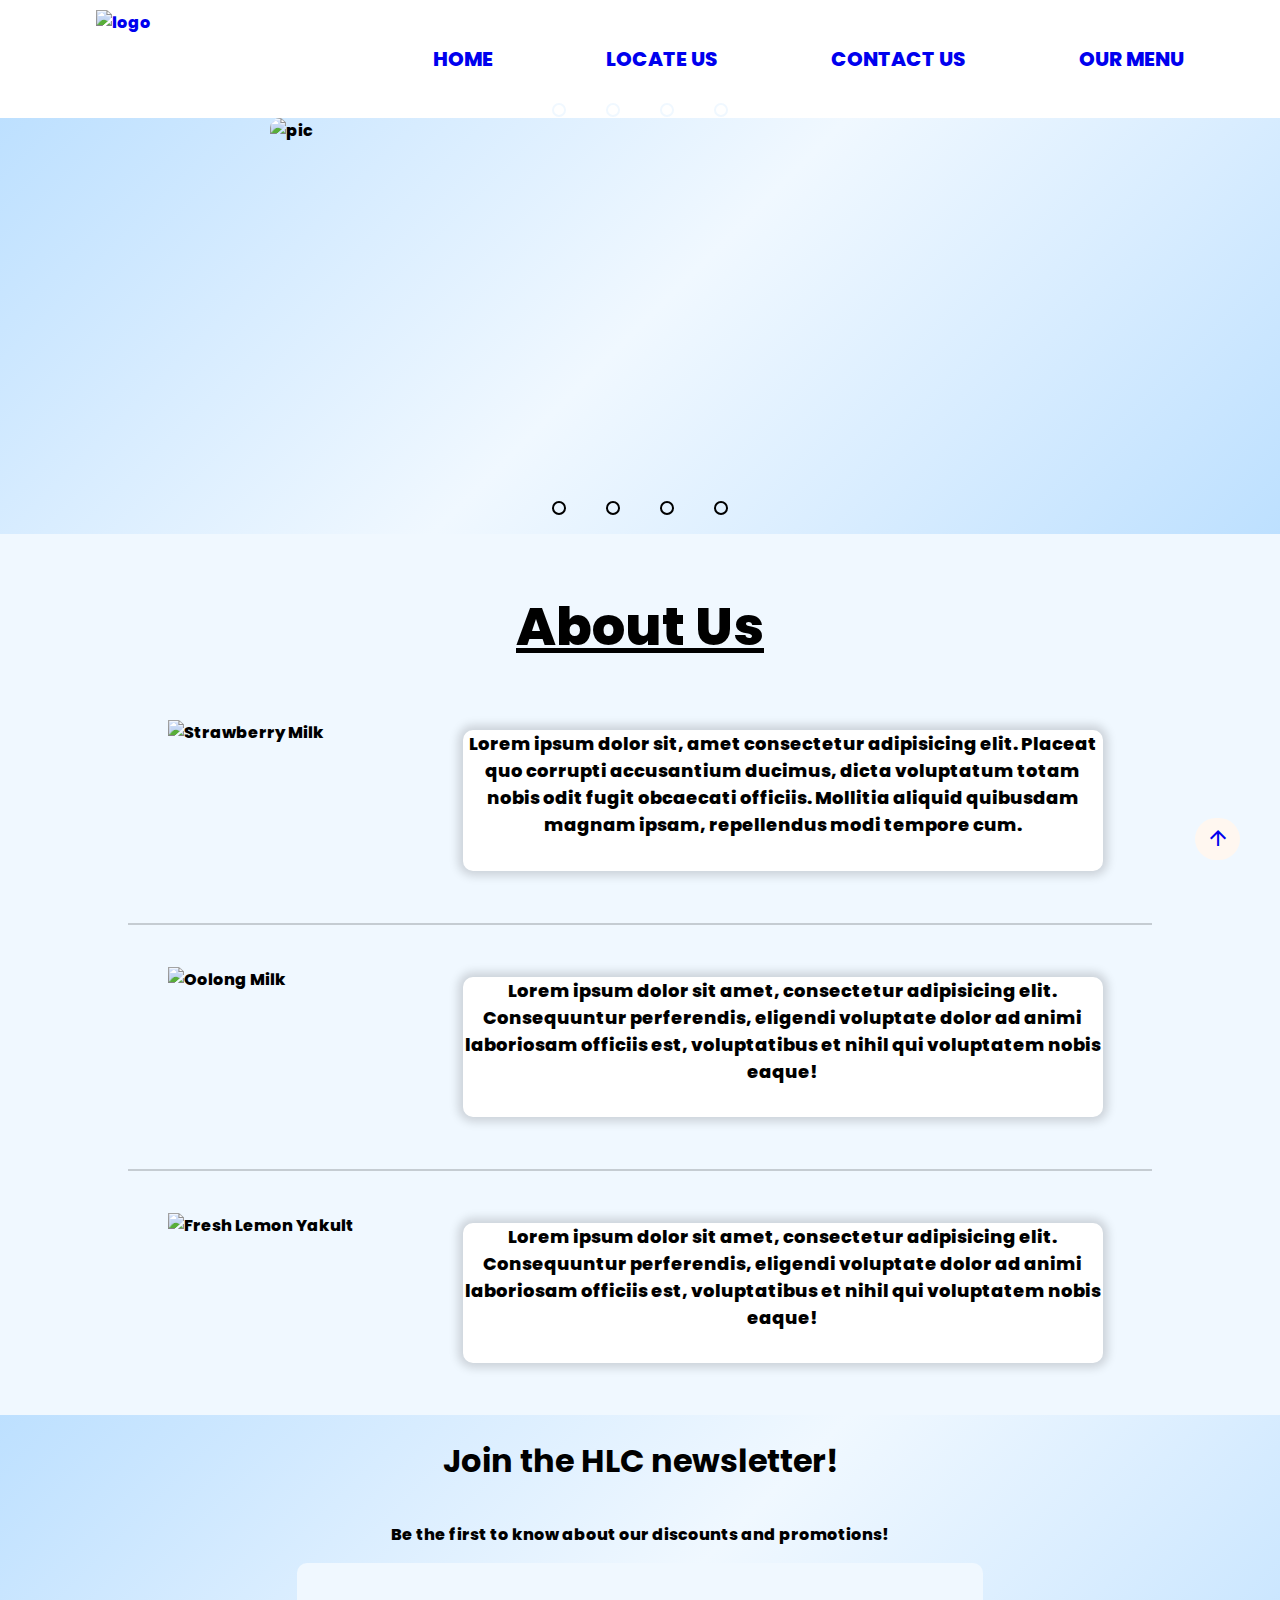
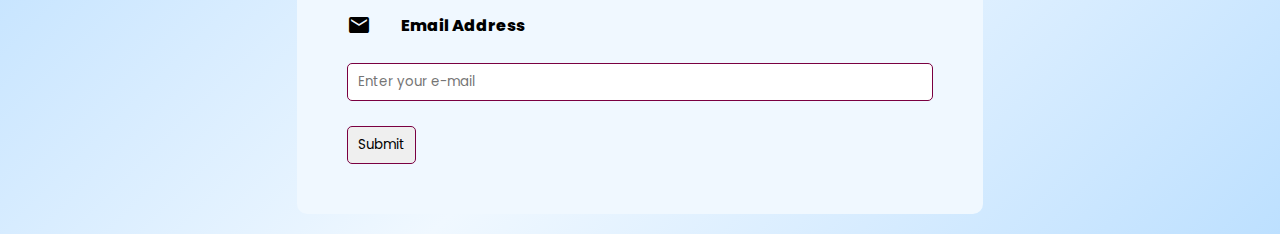
==== index.html @ baa3a691 "90% done on media query here" ====
<!DOCTYPE html>
<html>

<head>
    <meta charset="utf-8">
    <meta name="Author" content="Ethan Wong">
    <meta name="Description" content="Assignment 1">
    <meta name="Date Created" content="18 November 2021">
    <meta name="viewport" content="width=device-width, inital-scale=1.0">
    <link rel="icon" href="Images/hlc logo.png">
    <link rel="stylesheet" type="text/css" href="css/style.css">
    <link href="https://fonts.googleapis.com/icon?family=Material+Icons"rel="stylesheet">
    <title>ID Assignment</title>
    <style>
        .header{
            font-weight: bold;
        }
        body{
            display: wrap;
            flex-wrap: wrap;
        }
        .content{
            display: flex;
            justify-content: center;
            flex-wrap: wrap;
        }
        .content > p{
            background-color: white;
            border-radius: 10px;
            margin: 10px;
            font-size: 16px;
            width: 50%;
            box-shadow: 0 0 10px 5px rgba(0,0,0,.15);
        }
        hr {
            height: 2px;
            border-width: 0;
            color:rgba(0,0,0,.5);
            background-color:rgba(0,0,0,.5);
            width: 80%;
            opacity: 35%;
        }
        
        .padding{
            padding: 5px;
        }

        div.content p{
            text-align: center;
            font-size: 16px;
        }

        .about-us{
            text-align: center;
            font-size: 53px; 
        }

        /* css for slider */
        .forslider{
            margin: 0;
            padding: 0;
            height: 100%;
            width: 100%;
            display: flex;
            justify-content: center;
            align-items: center;
            background: linear-gradient(
                135deg,
                #bde0ff,
                #d7ecff,
                aliceblue,
                #d7ecff,
                #bde0ff               
            );   
        }
        .slider{
            aspect-ratio: 16 / 9;
            height: 50em;
            border-radius: 10px;
            overflow: hidden;

        }
        .slides{
            width: 500%;
            display: flex;
        }
        .slides input{
            display: none;
        }

        .slide{
            width: 20%;
            transition: 1.6s;
        }

        .slide img{
            aspect-ratio: 16 / 9;
            height: 50em;
        }

        /* css for manual slide navigation */
        
        .navigation-manual{
            position: absolute;
            width: 1400px;
            margin-top: -40px;
            display: flex;
            justify-content: center;
        }

        .manual-btn{
            border: 2px solid aliceblue;
            padding: 5px;
            border-radius: 10px;
            cursor: pointer;
            transition: 1s;
        }

        .manual-btn:not(:last-child){
            margin-right: 40px;
        }

        .manual-btn:hover{
            background: black ;
        }

        #radio1:checked ~ .first{
            margin-left: 0;
        }

        #radio2:checked ~ .first{
            margin-left: -20%;
        }

        #radio3:checked ~ .first{
            margin-left: -40%;
        }

        #radio4:checked ~ .first{
            margin-left: -60%;
        }

        /* css for automatic navigation */
        
        .navigation-auto{
            position: absolute;
            display: flex;
            width: 1400px;
            justify-content: center;
            margin-top: 767px;
        }

        .navigation-auto div{
            border: 2px solid black ;
            padding: 5px;
            border-radius: 10px;
            transition: 1s;
        }

        .navigation-auto div:not(:last-child){
            margin-right: 40px;
        }

        #radio1:checked ~ .navigation-auto .auto-btn1{
            background: black ;
        }

        #radio2:checked ~ .navigation-auto .auto-btn2{
            background: black ;
        }

        #radio3:checked ~ .navigation-auto .auto-btn3{
            background: black ;
        }

        #radio4:checked ~ .navigation-auto .auto-btn4{
            background: black ;
        }
        input{
            width: 100%;
            font-weight: 400;
            padding: 8px 10px;
            border-radius: 5px;
            border: 1.2px solid #7a0041;
            margin-top: 5px;
        }

        @media (max-width: 1440px) {
            .slider{
                height: 26em;
            }

            .slides img{
                height: 26em;
            }

            .navigation-manual{
            position: absolute;
            width: 740px;
            margin-top: -40px;
            display: flex;
            justify-content: center;
            }

            .navigation-auto{
            position: absolute;
            display: flex;
            width: 740px;
            justify-content: center;
            margin-top: 382.5px;
            }

            .navigation-auto div{
            border: 2px solid black ;
            padding: 5px;
            border-radius: 10px;
            transition: 1s;
            }

            div.content p{
            text-align: center;
            font-size: 18px;
            }
        }

        @media (max-width: 768px) {
            .slider{
                height: 18em;
            }

            .slides img{
                height: 18em;
            }

            .navigation-manual{
            position: absolute;
            width: 525px;
            margin-top: -40px;
            display: flex;
            justify-content: center;
            }

            .navigation-auto{
            position: absolute;
            display: flex;
            width: 525px;
            justify-content: center;
            margin-top: 255px;
            }

            div.content p{
            text-align: center;
            font-size: 14px;
            }

            .about-us{
                text-align: center;
                font-size: 45px; 
            }
        }

        @media (max-width: 560px) {
            .slider{
                height: 12em;
            }

            .slides img{
                height: 12em;
            }

            .navigation-manual{
            position: absolute;
            width: 350px;
            margin-top: -40px;
            display: flex;
            justify-content: center;
            }

            .navigation-auto{
            position: absolute;
            display: flex;
            width: 350px;
            justify-content: center;
            margin-top: 159px;
            }

            div.content p{
            text-align: center;
            font-size: 12px;
            }

            .about-us{
                text-align: center;
                font-size: 38px; 
            }
        }

        @media (max-width: 375px) {
            .slider{
                height: 9em;
            }

            .slides img{
                height: 9em;
            }

            .navigation-manual{
            position: absolute;
            width: 260px;
            margin-top: -40px;
            display: flex;
            justify-content: center;
            }

            .navigation-auto{
            position: absolute;
            display: flex;
            width: 260px;
            justify-content: center;
            margin-top: 111px;
            }

            div.content p{
            text-align: center;
            font-size: 10px;
            }

            .about-us{
                text-align: center;
                font-size: 30px; 
            }
        }
    </style>
</head>
<body>
    <!--Navigation Bar start-->
    <header>
        <div class="container">
            <a href="index.html"><img src="Images/HLC Name.png" alt="logo" class="logo" width="218.4px" height="98.4px"></a>
            <nav>
                <!--Links to pages start-->
                <ul>
                <li><a href="index.html">Home</a></li>
                <li><a href="Location.html">Locate Us</a></li>
                <li><a href="Contact Us.html">Contact Us</a></li>
                <li><a href="Our Menu.html">Our Menu</a></li>
                </ul>
                <!--Links to pages end-->
            </nav>
        </div>
    </header>
    <!--Navigation Bar end-->
    <!--Image Slider start-->
    <div class="forslider">
        <div class="slider">
            <div class="slides">
                <!--Radio Buttons start-->
                <input type="radio" name="radio-btn" id="radio1">
                <input type="radio" name="radio-btn" id="radio2">
                <input type="radio" name="radio-btn" id="radio3">
                <input type="radio" name="radio-btn" id="radio4">
                <!--Radio Buttons end-->
                <!--Slide Images start-->
                <div class="slide first">
                    <img src="Images/Scroller 1.jpg" alt="pic">
                </div>
                <div class="slide">
                    <img src="Images/Scroller 2.jpg" alt="pic1">
                </div>
                <div class="slide">
                    <img src="Images/Scroller 3.jpg" alt="pic2">
                </div>
                <div class="slide">
                    <img src="Images/Scroller 4.jpg" alt="pic3">
                </div>
                <!--Slide Images end-->
                <!--Automatic Navigation start-->
                <div class="navigation-auto">
                    <div class="auto-btn1"></div>
                    <div class="auto-btn2"></div>
                    <div class="auto-btn3"></div>
                    <div class="auto-btn4"></div>
                </div>
                <!--Automatic Navigation end-->
            </div>
            <!--Manual Navigation start-->
            <div class="navigation-manual">
                <label for="radio1" class="manual-btn"></label>
                <label for="radio2" class="manual-btn"></label>
                <label for="radio3" class="manual-btn"></label>
                <label for="radio4" class="manual-btn"></label>
            </div>
            <!--Manual Navigation end-->
        </div>
    </div>
    <!--Image Slider end-->
    <!--About Us Start-->
    <p class="about-us"><u>About Us</u></p>
    <div class="content">
        <img src="Images/About Us 1.jpg" alt="Strawberry Milk" width="285px" height="160.3125px">
        <p>Lorem ipsum dolor sit, amet consectetur adipisicing elit.
            Placeat quo corrupti accusantium ducimus, dicta voluptatum totam nobis odit fugit obcaecati officiis.
            Mollitia aliquid quibusdam magnam ipsam, repellendus modi tempore cum.
        </p>
    </div>
    <p class="padding"></p>
    <hr>
    <p class="padding"></p>
    <div class="content">
        <img src="Images/About Us 2.jpg" alt="Oolong Milk" width="285px" height="160.3125px">
        <p>Lorem ipsum dolor sit amet, consectetur adipisicing elit. 
            Consequuntur perferendis, eligendi voluptate dolor ad animi laboriosam officiis est, 
            voluptatibus et nihil qui voluptatem nobis eaque!
        </p>
    </div>
    <p class="padding"></p>
    <hr>
    <p class="padding"></p>
    <div class="content">
        <img src="Images/About Us 3.jpg" alt="Fresh Lemon Yakult" width="285px" height="160.3125px">
        <p>Lorem ipsum dolor sit amet, consectetur adipisicing elit. 
            Consequuntur perferendis, eligendi voluptate dolor ad animi laboriosam officiis est, 
            voluptatibus et nihil qui voluptatem nobis eaque!
        </p>
    </div>
    <p class="padding"></p>
    <!--About Us end-->
    <!--Newsletter start-->
    <div class="mail">
        <h1>Join the HLC newsletter!</h1>
        <p>Be the first to know about our discounts and promotions!</p>
        <!--Submit Email start-->
        <form class="inputemail">
            <span class="material-icons md-light">&#xe158;</span> 
            <label for="newsletter-email">Email Address</label>
            <input type="email" id="newsletter-email" placeholder="Enter your e-mail">
            <div>
                <input type="button" value="Submit" class="submit-button">
            </div>
        </form>
        <!--Submit Email end-->
    </div>
    <!--Newletter end-->
    <a href="#" class="gotop"><span class="material-icons">&#xe5d8;</span></a>
    <script src="script.js"></script>
</body>
---- css/style.css ----
@import 
url('https://fonts.googleapis.com/css2?family=Poppins&display=swap');
html{
    scroll-behavior: smooth;
}
*{
    font-family: 'Poppins', sans-serif;
}
body {
	margin: 0;
	background: #222;
	font-weight: 800;
    background-color: aliceblue;
}

.container {
	width: 85%;
	margin: 0 auto; 
}

header {
    background: white;
}

header::after {
    content: '';
    display: table;
    clear: both;
}

.logo {
    float: left;
    padding: 10px 0;
}

nav {
    float: right;
}

nav ul {
    margin: 0;
    padding: 0;
    width: 100%;
    list-style: none;
    flex-wrap: nowrap;
}

nav li {
    flex-wrap: wrap;
    display: inline-block;
    margin-left: 110px;
    padding-top: 44px;
    position: relative;
}

nav a {
    text-decoration: none;
    text-transform: uppercase;
    font-size: 20px;
}

nav a:hover {
    color: black;
}

nav a::before {
    content: '';
    display: block;
    height: 5px;
    background-color: #444;

    position: absolute;
    top: 0;
    width: 0%;

    transition: all ease-in-out 250ms;
}

nav a:hover::before {
    width: 100%;
}

.submit-button{
    border-color: #7a0041;
    cursor: pointer;
}

.mail{
    width: 100%;
    height: 100%;
    background: linear-gradient(
        135deg,
        #bde0ff,
        #d7ecff,
        aliceblue,
        #d7ecff,
        #bde0ff               
            );   
    display: flex;
    flex-wrap: wrap;
    flex-direction: column;
    justify-content: center;
    align-items: center;
    text-align: center;
}
.inputemail{
    position: relative;
    padding: 50px;
    background-color: aliceblue;
    border-radius: 10px;
    display: flex;
    flex-wrap: wrap;
    grid-gap: 20px 30px;
    margin-bottom: 20px;
}

.gotop{
    margin: 0;
    padding: 0;
    position: fixed;
    width: 45px;
    height: 42px;
    background-color: #fff7f0;
    bottom: 40px;
    right: 40px;

    text-decoration: none;
    text-align: center;
    line-height: 50px;
    font-size: 22px;
    border-radius: 30px;
}
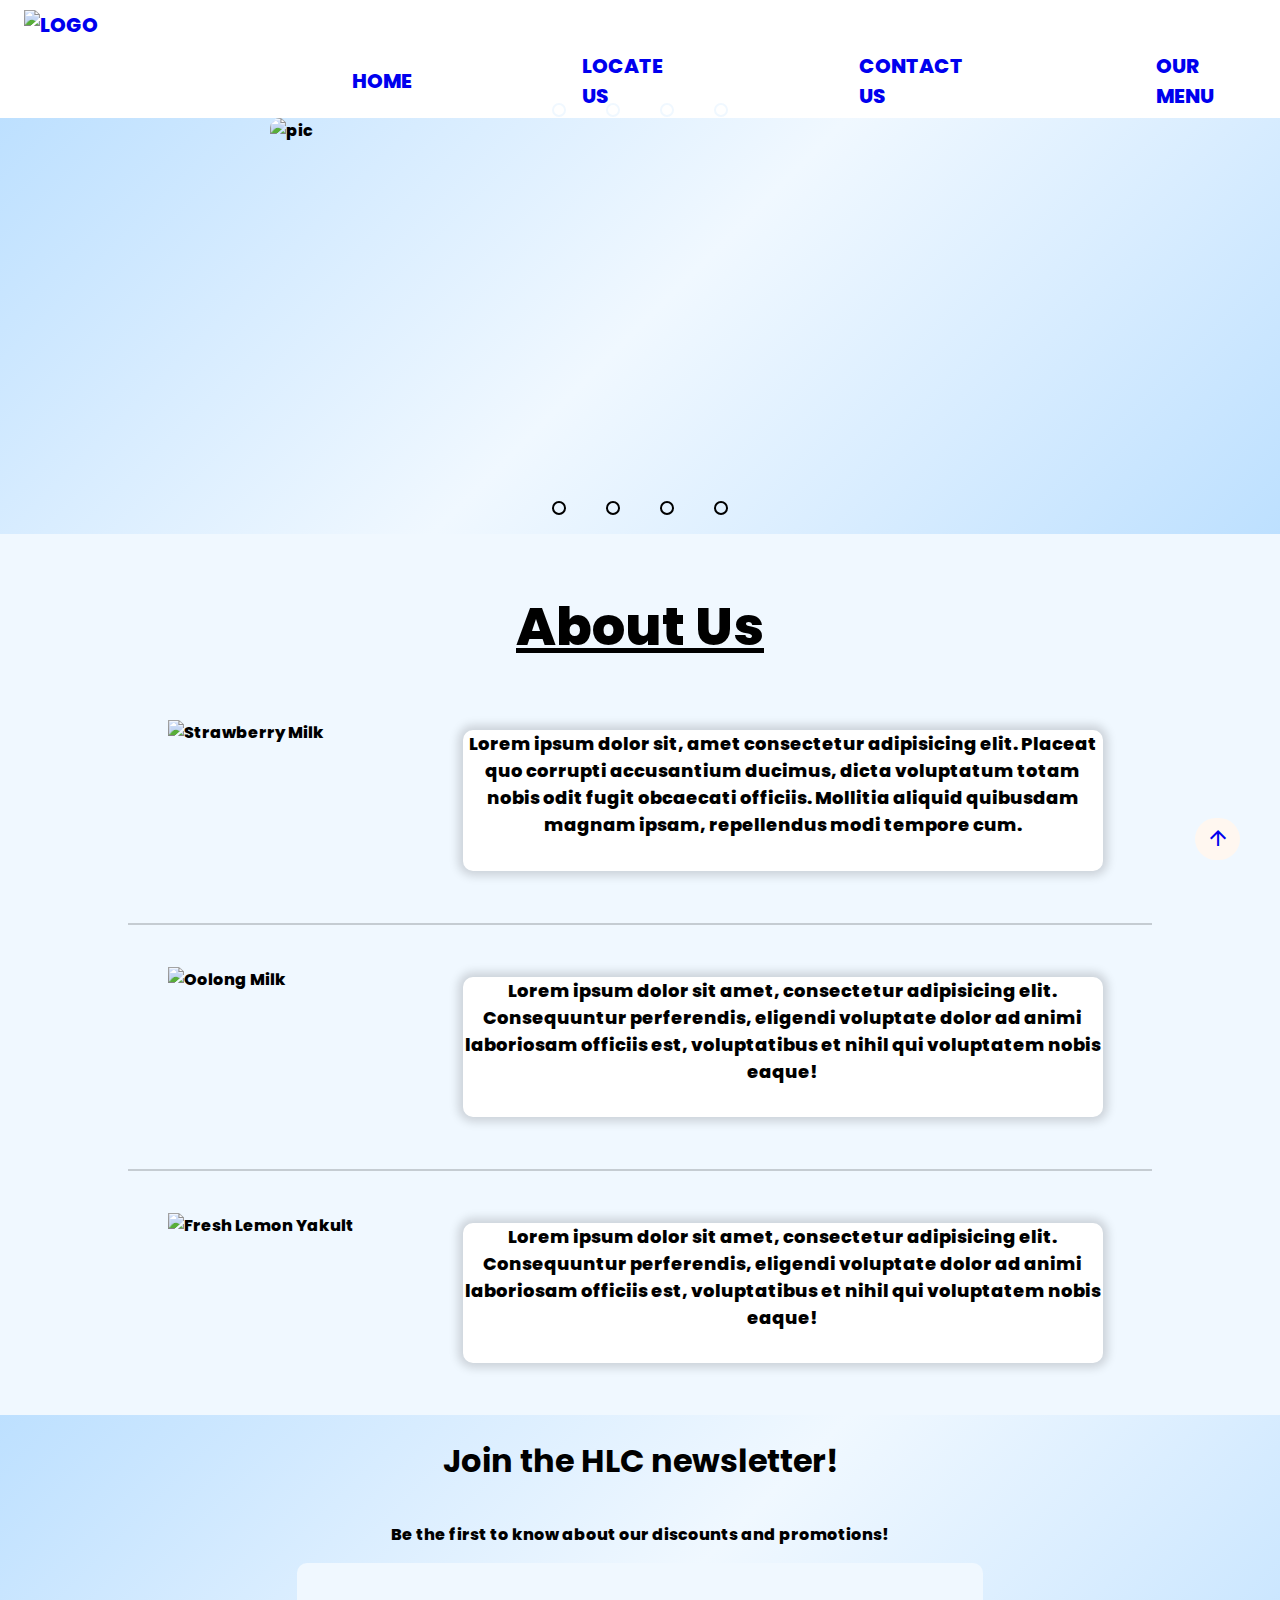
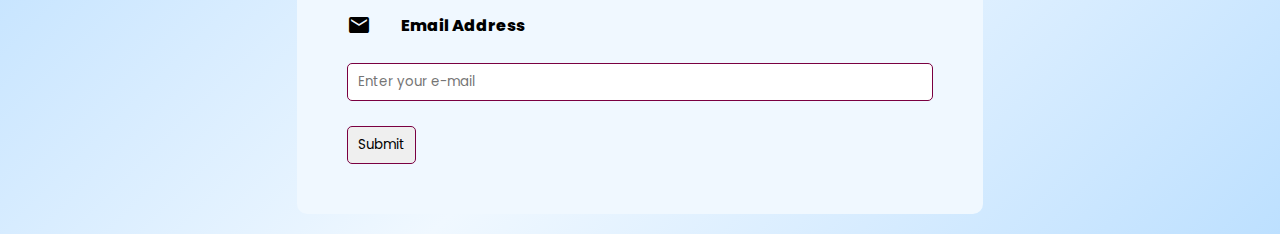
==== commit a910a84b: "Added hamburger menu for all pages + cleanup" ====
--- a/index.html
+++ b/index.html
@@ -221,6 +221,11 @@
             text-align: center;
             font-size: 18px;
             }
+
+            .about-us{
+                text-align: center;
+                font-size: 53px; 
+            }
         }
 
         @media (max-width: 768px) {
@@ -335,19 +340,29 @@
 <body>
     <!--Navigation Bar start-->
     <header>
-        <div class="container">
+        <nav class="navbar">
             <a href="index.html"><img src="Images/HLC Name.png" alt="logo" class="logo" width="218.4px" height="98.4px"></a>
-            <nav>
-                <!--Links to pages start-->
-                <ul>
-                <li><a href="index.html">Home</a></li>
-                <li><a href="Location.html">Locate Us</a></li>
-                <li><a href="Contact Us.html">Contact Us</a></li>
-                <li><a href="Our Menu.html">Our Menu</a></li>
-                </ul>
-                <!--Links to pages end-->
-            </nav>
-        </div>
+
+            <ul class="nav-menu">
+                <li class="nav-item">
+                    <a href="index.html" class="nav-link">Home</a>
+                </li>
+                <li class="nav-item">
+                    <a href="Location.html" class="nav-link">Locate Us</a>
+                </li>
+                <li class="nav-item">
+                    <a href="Contact Us.html" class="nav-link">Contact Us</a>
+                </li>
+                <li class="nav-item">
+                    <a href="Our Menu.html" class="nav-link">Our Menu</a>
+                </li>
+            </ul>
+            <div class="hamburger">
+                <span class="bar"></span>
+                <span class="bar"></span>
+                <span class="bar"></span>
+            </div>
+        </nav>
     </header>
     <!--Navigation Bar end-->
     <!--Image Slider start-->
@@ -397,7 +412,7 @@
     <!--About Us Start-->
     <p class="about-us"><u>About Us</u></p>
     <div class="content">
-        <img src="Images/About Us 1.jpg" alt="Strawberry Milk" width="285px" height="160.3125px">
+        <img src="Images/About Us 1.png" alt="Strawberry Milk" width="285px" height="160.3125px">
         <p>Lorem ipsum dolor sit, amet consectetur adipisicing elit.
             Placeat quo corrupti accusantium ducimus, dicta voluptatum totam nobis odit fugit obcaecati officiis.
             Mollitia aliquid quibusdam magnam ipsam, repellendus modi tempore cum.
@@ -443,4 +458,4 @@
     <!--Newletter end-->
     <a href="#" class="gotop"><span class="material-icons">&#xe5d8;</span></a>
     <script src="script.js"></script>
-</body>+</body>
--- a/css/style.css
+++ b/css/style.css
@@ -131,3 +131,165 @@
     border-radius: 30px;
 }
 
+@media screen and (max-width: 1250px){
+    nav li{
+        margin-left: 90px;
+        padding-top: 35.64px;
+    }
+
+    .logo{
+        width: 182px;
+        height: 82px;
+    }
+}
+
+@media screen and (max-width: 1155px){
+    nav li{
+        margin-left: 70px;
+        padding-top: 27.7px;
+    }
+
+    .logo{
+        width: 136.5px;
+        height: 61.5px;
+    }
+}
+
+@media screen and (max-width: 965px){
+    nav li{
+        margin-left: 50px;
+        padding-top: 19.8px;
+    }
+
+    .logo{
+        width: 102.375px;
+        height: 46.125px;
+    }
+}
+
+@media screen and (max-width: 829px){
+    nav{
+        float: left;
+        position: relative;
+    }
+
+    nav li{
+        margin-left: 30px;
+        padding-top: 20px;
+    }
+}
+
+/*******
+ * Location body
+  ****** */
+#location-body {
+    display: flex;
+    flex-direction: column;
+    flex-wrap: nowrap;
+    align-content: center;
+    align-items: center;
+    justify-content: space-around;
+}
+
+#location-body > header {
+    width: 90vw;
+}
+
+/***************************
+*        Heading.css
+ ***************************/
+header{
+    background-color: white;
+}
+
+li{
+    list-style: none;
+}
+
+a{
+    columns: black;
+    text-decoration: none;
+}
+
+.navbar{
+    min-height: 70px;
+    display: flex;
+    justify-content: space-between;
+    align-items: center;
+    padding: 0 24px;
+    z-index: 100;
+    position: relative;
+    width: -webkit-fill-available;
+}
+
+.nav-menu{
+    display: flex;
+    justify-content: space-between;
+    align-items: center;
+    gap: 60px;
+}
+
+.nav-branding{
+    font-size: 2rem;
+}
+
+.nav-link{
+    transition: 0.7s ease;
+}
+
+.nav-link:hover{
+    color: dodgerblue;
+}
+
+.hamburger{
+    display: none;
+    cursor: pointer;
+    position: absolute;
+    right: 5vw;
+}
+
+.bar{
+    display: block;
+    width: 25px;
+    height: 3px;
+    margin: 5px auto;
+    -webkit-transition: all 0.3s ease-in-out;
+    transition: all 0.3s ease-in-out;
+    background-color: black;
+}
+
+@media(max-width:768px){
+    .hamburger{
+        display: block;
+    }
+
+    .hamburger.active .bar:nth-child(2){
+        opacity: 0;
+    }
+    .hamburger.active .bar:nth-child(1){
+        transform: translateY(8px) rotate(45deg);
+    }
+    .hamburger.active .bar:nth-child(3){
+        transform: translateY(-8px) rotate(-45deg);
+    }
+
+    .nav-menu{
+        position: fixed;
+        left: -100%;
+        top: 70px;
+        gap: 10px;
+        flex-direction: column;
+        background-color: aliceblue;
+        width: 100%;
+        text-align: center;
+        transition: 0.3s;
+    }
+
+    nav-item{
+        margin: 16px 0;
+    }
+
+    .nav-menu.active{
+        left: 0;
+    }
+}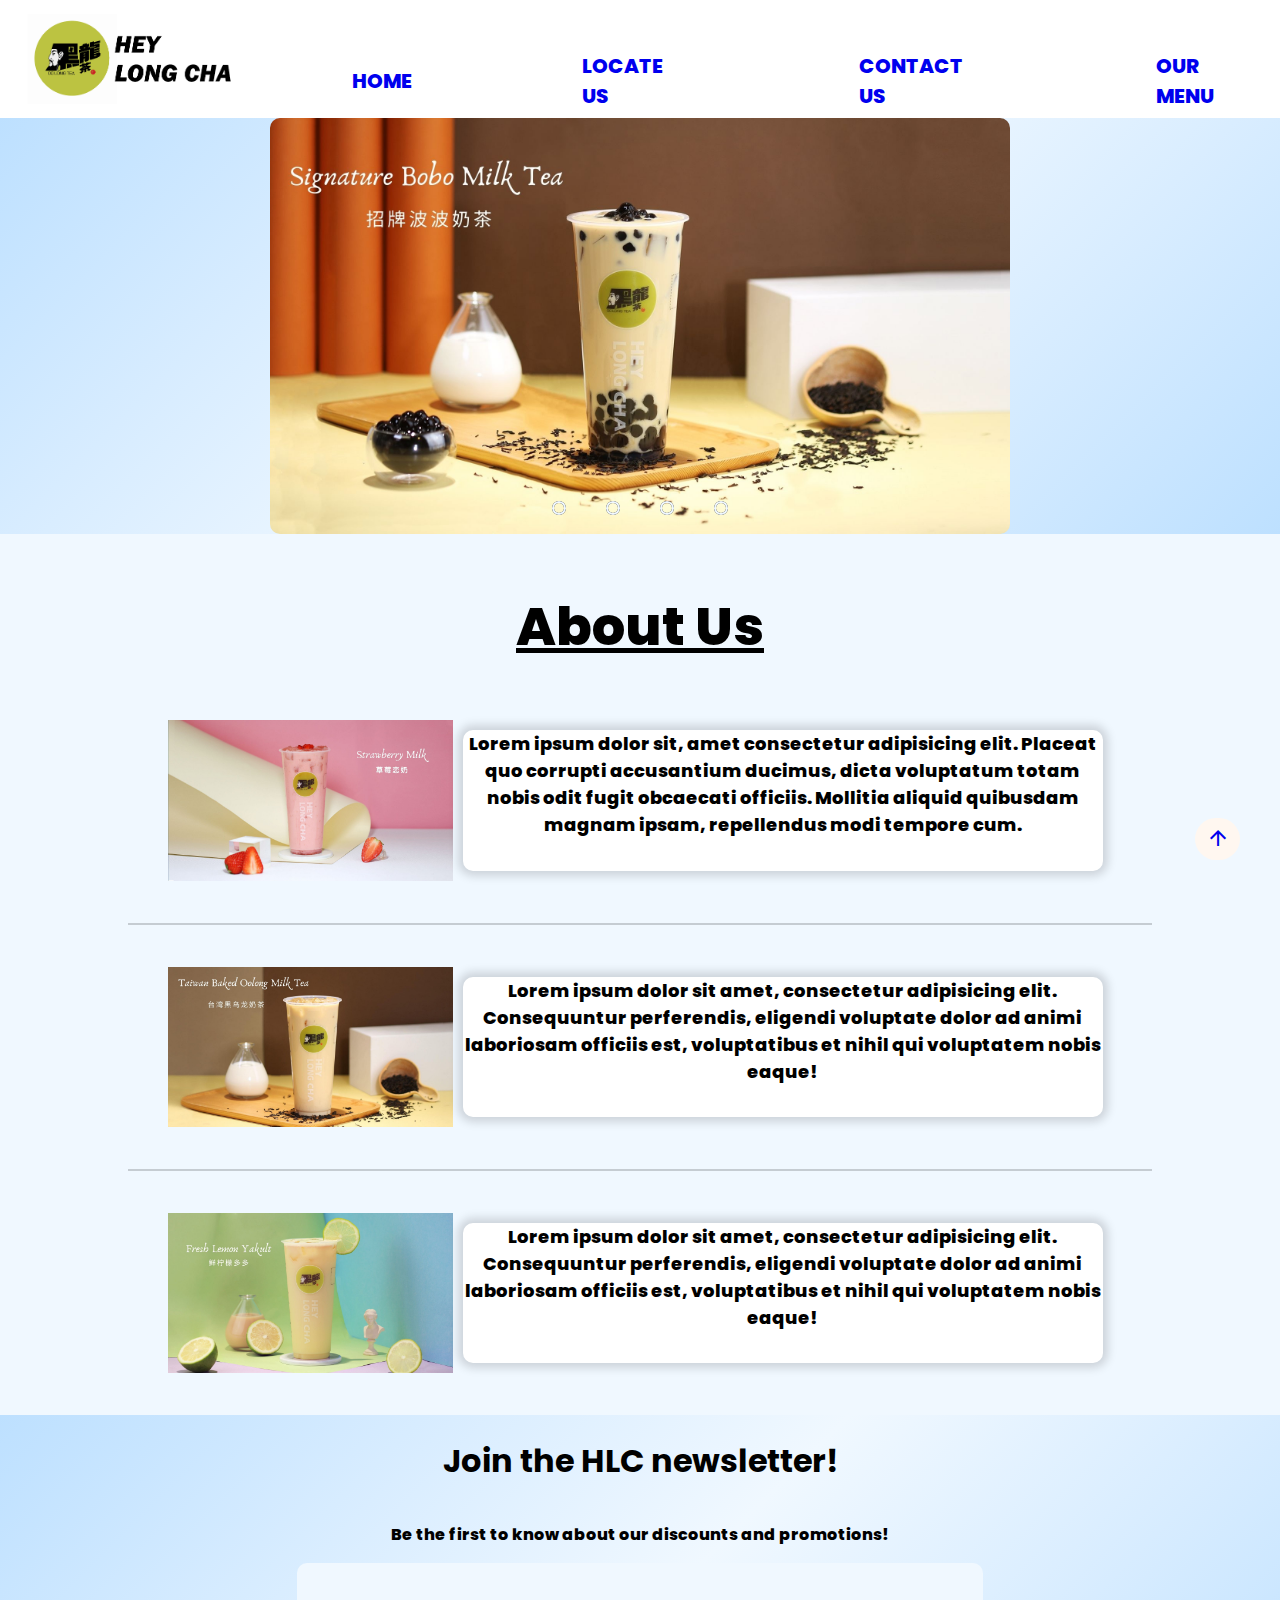
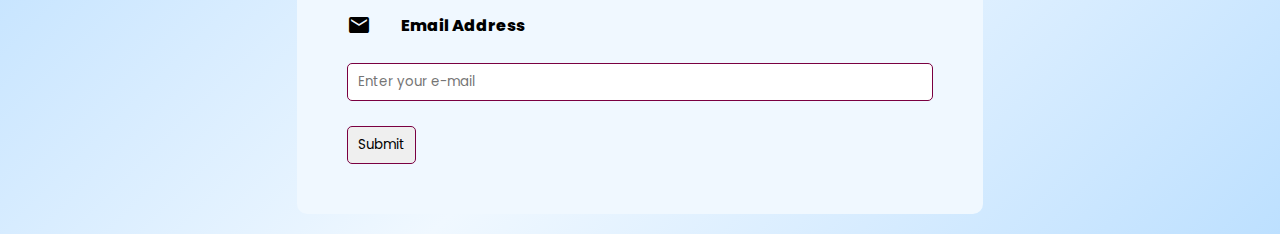
==== commit 9b578030: "Fixed errors that were happening + cleaning up" ====
--- a/index.html
+++ b/index.html
@@ -7,9 +7,9 @@
     <meta name="Description" content="Assignment 1">
     <meta name="Date Created" content="18 November 2021">
     <meta name="viewport" content="width=device-width, inital-scale=1.0">
-    <link rel="icon" href="Images/hlc logo.png">
+    <link rel="icon" href="Images/hlc_logo.png">
     <link rel="stylesheet" type="text/css" href="css/style.css">
-    <link href="https://fonts.googleapis.com/icon?family=Material+Icons"rel="stylesheet">
+    <link href="https://fonts.googleapis.com/icon?family=Material+Icons "rel="stylesheet">
     <title>ID Assignment</title>
     <style>
         .header{
@@ -341,7 +341,7 @@
     <!--Navigation Bar start-->
     <header>
         <nav class="navbar">
-            <a href="index.html"><img src="Images/HLC Name.png" alt="logo" class="logo" width="218.4px" height="98.4px"></a>
+            <a href="index.html"><img src="Images/HLC_Name.png" alt="logo" class="logo" width="218.4px" height="98.4px"></a>
 
             <ul class="nav-menu">
                 <li class="nav-item">
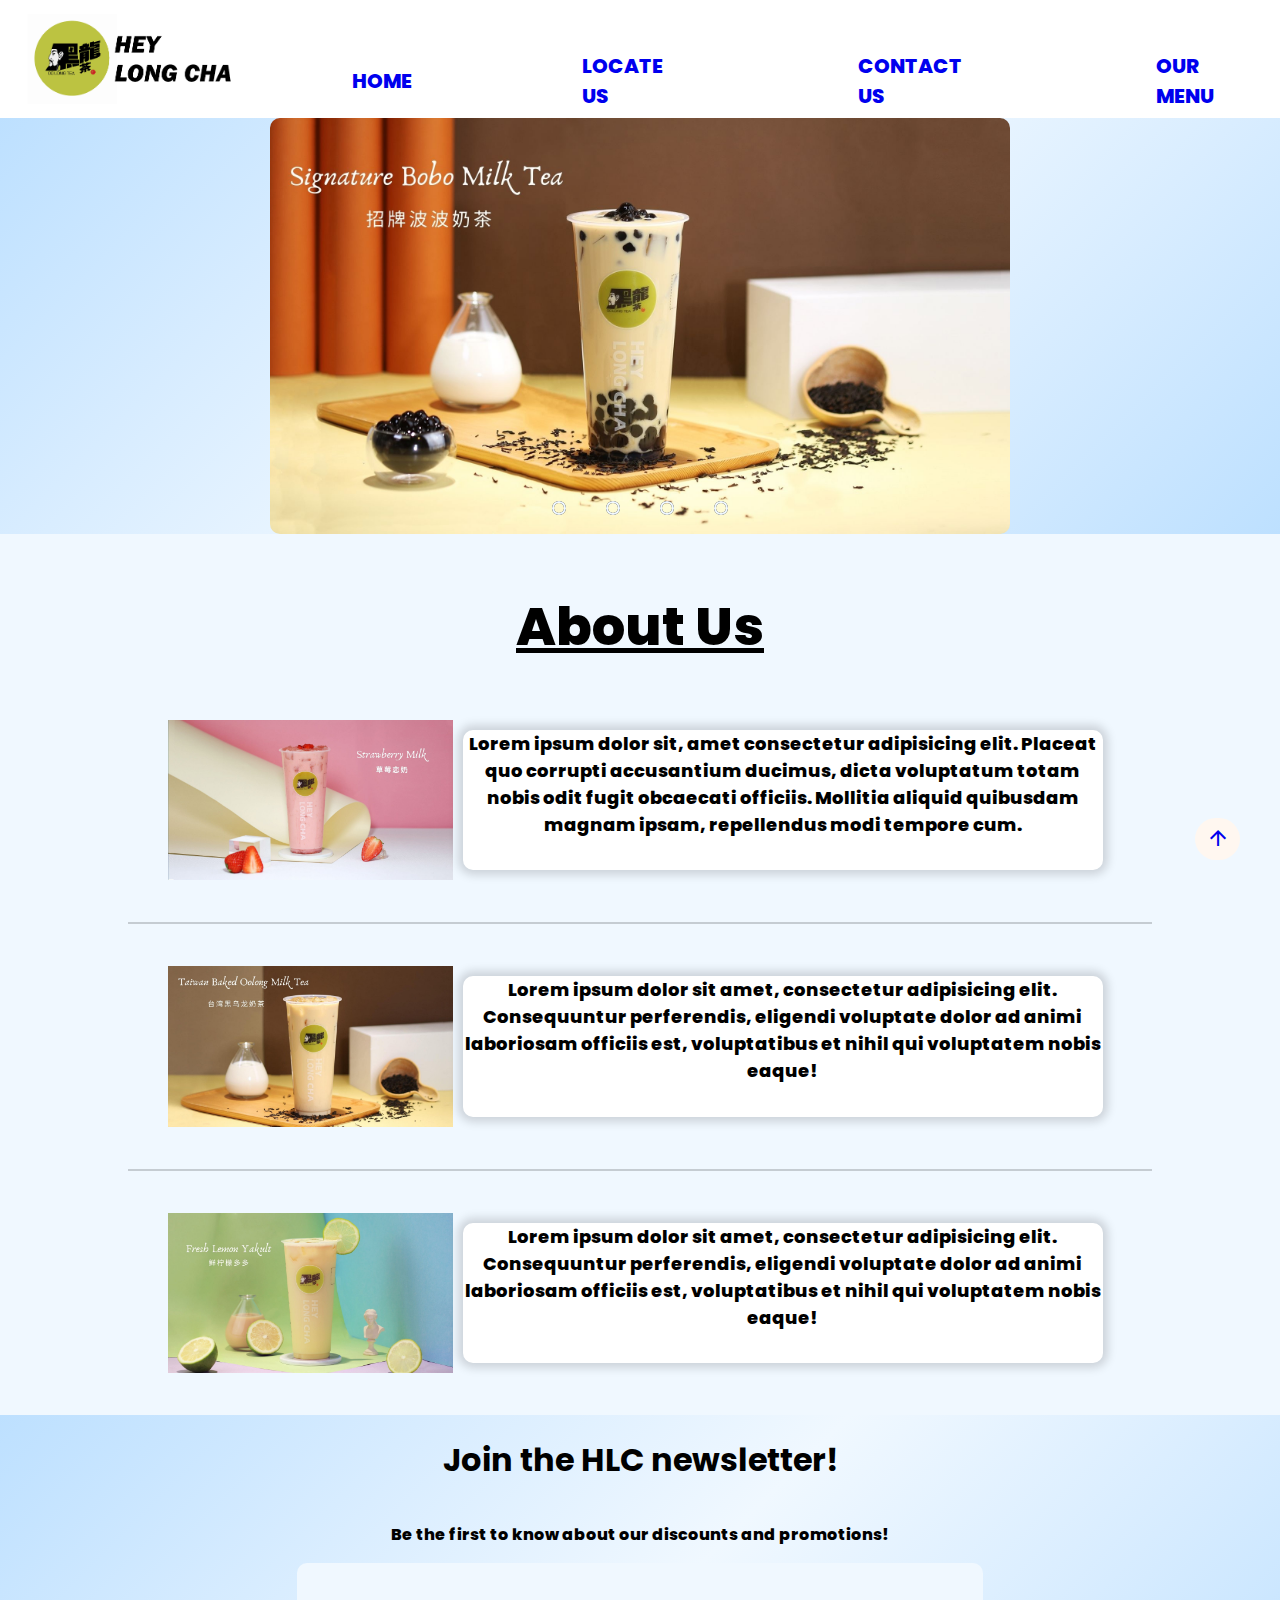
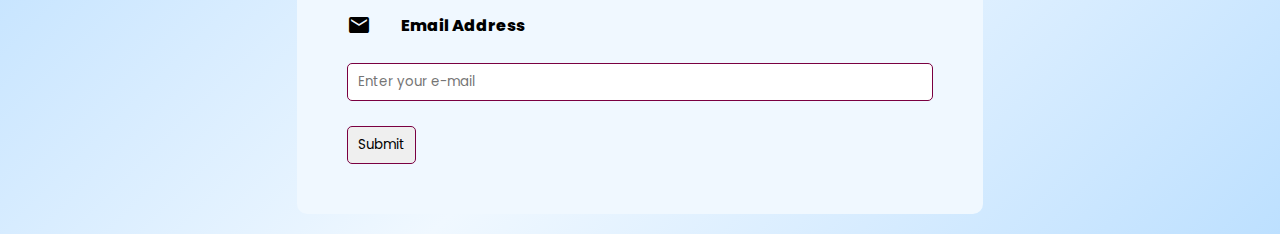
==== commit cc0a8bbb: "Fixed more errors (part 3)" ====
--- a/index.html
+++ b/index.html
@@ -341,7 +341,7 @@
     <!--Navigation Bar start-->
     <header>
         <nav class="navbar">
-            <a href="index.html"><img src="Images/HLC_Name.png" alt="logo" class="logo" width="218.4px" height="98.4px"></a>
+            <a href="index.html"><img src="Images/HLC_Name.png" alt="logo" class="logo" width="218" height="98"></a>
 
             <ul class="nav-menu">
                 <li class="nav-item">
@@ -351,10 +351,10 @@
                     <a href="Location.html" class="nav-link">Locate Us</a>
                 </li>
                 <li class="nav-item">
-                    <a href="Contact Us.html" class="nav-link">Contact Us</a>
+                    <a href="Contact_Us.html" class="nav-link">Contact Us</a>
                 </li>
                 <li class="nav-item">
-                    <a href="Our Menu.html" class="nav-link">Our Menu</a>
+                    <a href="Our_Menu.html" class="nav-link">Our Menu</a>
                 </li>
             </ul>
             <div class="hamburger">
@@ -377,16 +377,16 @@
                 <!--Radio Buttons end-->
                 <!--Slide Images start-->
                 <div class="slide first">
-                    <img src="Images/Scroller 1.jpg" alt="pic">
+                    <img src="Images/Scroller1.jpg" alt="pic">
                 </div>
                 <div class="slide">
-                    <img src="Images/Scroller 2.jpg" alt="pic1">
+                    <img src="Images/Scroller2.jpg" alt="pic1">
                 </div>
                 <div class="slide">
-                    <img src="Images/Scroller 3.jpg" alt="pic2">
+                    <img src="Images/Scroller3.jpg" alt="pic2">
                 </div>
                 <div class="slide">
-                    <img src="Images/Scroller 4.jpg" alt="pic3">
+                    <img src="Images/Scroller4.jpg" alt="pic3">
                 </div>
                 <!--Slide Images end-->
                 <!--Automatic Navigation start-->
@@ -412,7 +412,7 @@
     <!--About Us Start-->
     <p class="about-us"><u>About Us</u></p>
     <div class="content">
-        <img src="Images/About Us 1.png" alt="Strawberry Milk" width="285px" height="160.3125px">
+        <img src="Images/About_Us_1.png" alt="Strawberry Milk" width="285px" height="160.3125px">
         <p>Lorem ipsum dolor sit, amet consectetur adipisicing elit.
             Placeat quo corrupti accusantium ducimus, dicta voluptatum totam nobis odit fugit obcaecati officiis.
             Mollitia aliquid quibusdam magnam ipsam, repellendus modi tempore cum.
@@ -422,7 +422,7 @@
     <hr>
     <p class="padding"></p>
     <div class="content">
-        <img src="Images/About Us 2.jpg" alt="Oolong Milk" width="285px" height="160.3125px">
+        <img src="Images/About_Us_2.jpg" alt="Oolong Milk" width="285px" height="160.3125px">
         <p>Lorem ipsum dolor sit amet, consectetur adipisicing elit. 
             Consequuntur perferendis, eligendi voluptate dolor ad animi laboriosam officiis est, 
             voluptatibus et nihil qui voluptatem nobis eaque!
@@ -432,7 +432,7 @@
     <hr>
     <p class="padding"></p>
     <div class="content">
-        <img src="Images/About Us 3.jpg" alt="Fresh Lemon Yakult" width="285px" height="160.3125px">
+        <img src="Images/About_Us_3.jpg" alt="Fresh Lemon Yakult" width="285px" height="160.3125px">
         <p>Lorem ipsum dolor sit amet, consectetur adipisicing elit. 
             Consequuntur perferendis, eligendi voluptate dolor ad animi laboriosam officiis est, 
             voluptatibus et nihil qui voluptatem nobis eaque!
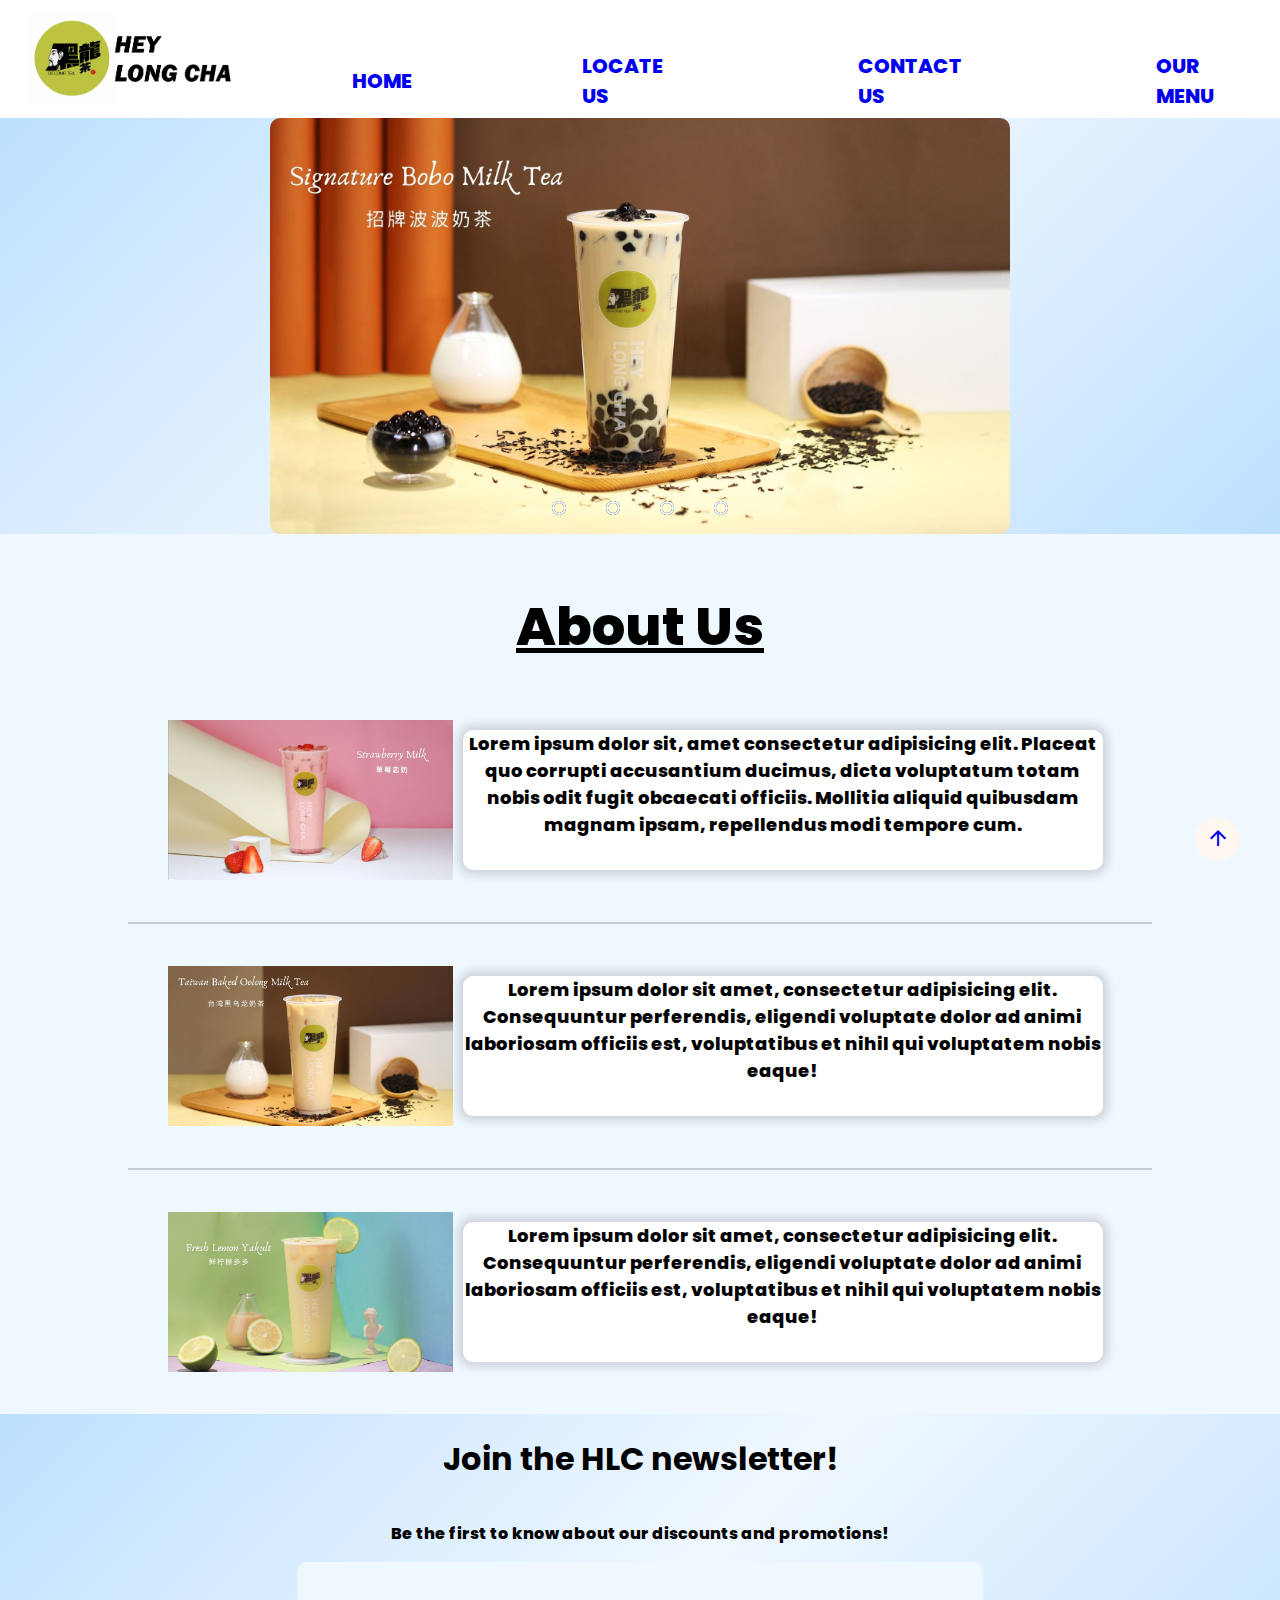
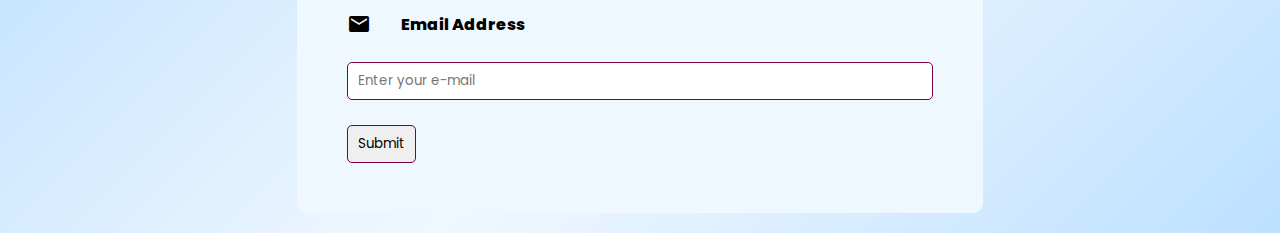
==== commit 795f4a79: "fixed all errors for this page specifically." ====
--- a/index.html
+++ b/index.html
@@ -9,15 +9,11 @@
     <meta name="viewport" content="width=device-width, inital-scale=1.0">
     <link rel="icon" href="Images/hlc_logo.png">
     <link rel="stylesheet" type="text/css" href="css/style.css">
-    <link href="https://fonts.googleapis.com/icon?family=Material+Icons "rel="stylesheet">
+    <link href="https://fonts.googleapis.com/icon?family=Material+Icons" rel = "stylesheet">
     <title>ID Assignment</title>
     <style>
         .header{
             font-weight: bold;
-        }
-        body{
-            display: wrap;
-            flex-wrap: wrap;
         }
         .content{
             display: flex;
@@ -412,7 +408,7 @@
     <!--About Us Start-->
     <p class="about-us"><u>About Us</u></p>
     <div class="content">
-        <img src="Images/About_Us_1.png" alt="Strawberry Milk" width="285px" height="160.3125px">
+        <img src="Images/About_Us_1.png" alt="Strawberry Milk" width="285" height="160">
         <p>Lorem ipsum dolor sit, amet consectetur adipisicing elit.
             Placeat quo corrupti accusantium ducimus, dicta voluptatum totam nobis odit fugit obcaecati officiis.
             Mollitia aliquid quibusdam magnam ipsam, repellendus modi tempore cum.
@@ -422,7 +418,7 @@
     <hr>
     <p class="padding"></p>
     <div class="content">
-        <img src="Images/About_Us_2.jpg" alt="Oolong Milk" width="285px" height="160.3125px">
+        <img src="Images/About_Us_2.jpg" alt="Oolong Milk" width="285" height="160">
         <p>Lorem ipsum dolor sit amet, consectetur adipisicing elit. 
             Consequuntur perferendis, eligendi voluptate dolor ad animi laboriosam officiis est, 
             voluptatibus et nihil qui voluptatem nobis eaque!
@@ -432,7 +428,7 @@
     <hr>
     <p class="padding"></p>
     <div class="content">
-        <img src="Images/About_Us_3.jpg" alt="Fresh Lemon Yakult" width="285px" height="160.3125px">
+        <img src="Images/About_Us_3.jpg" alt="Fresh Lemon Yakult" width="285" height="160">
         <p>Lorem ipsum dolor sit amet, consectetur adipisicing elit. 
             Consequuntur perferendis, eligendi voluptate dolor ad animi laboriosam officiis est, 
             voluptatibus et nihil qui voluptatem nobis eaque!
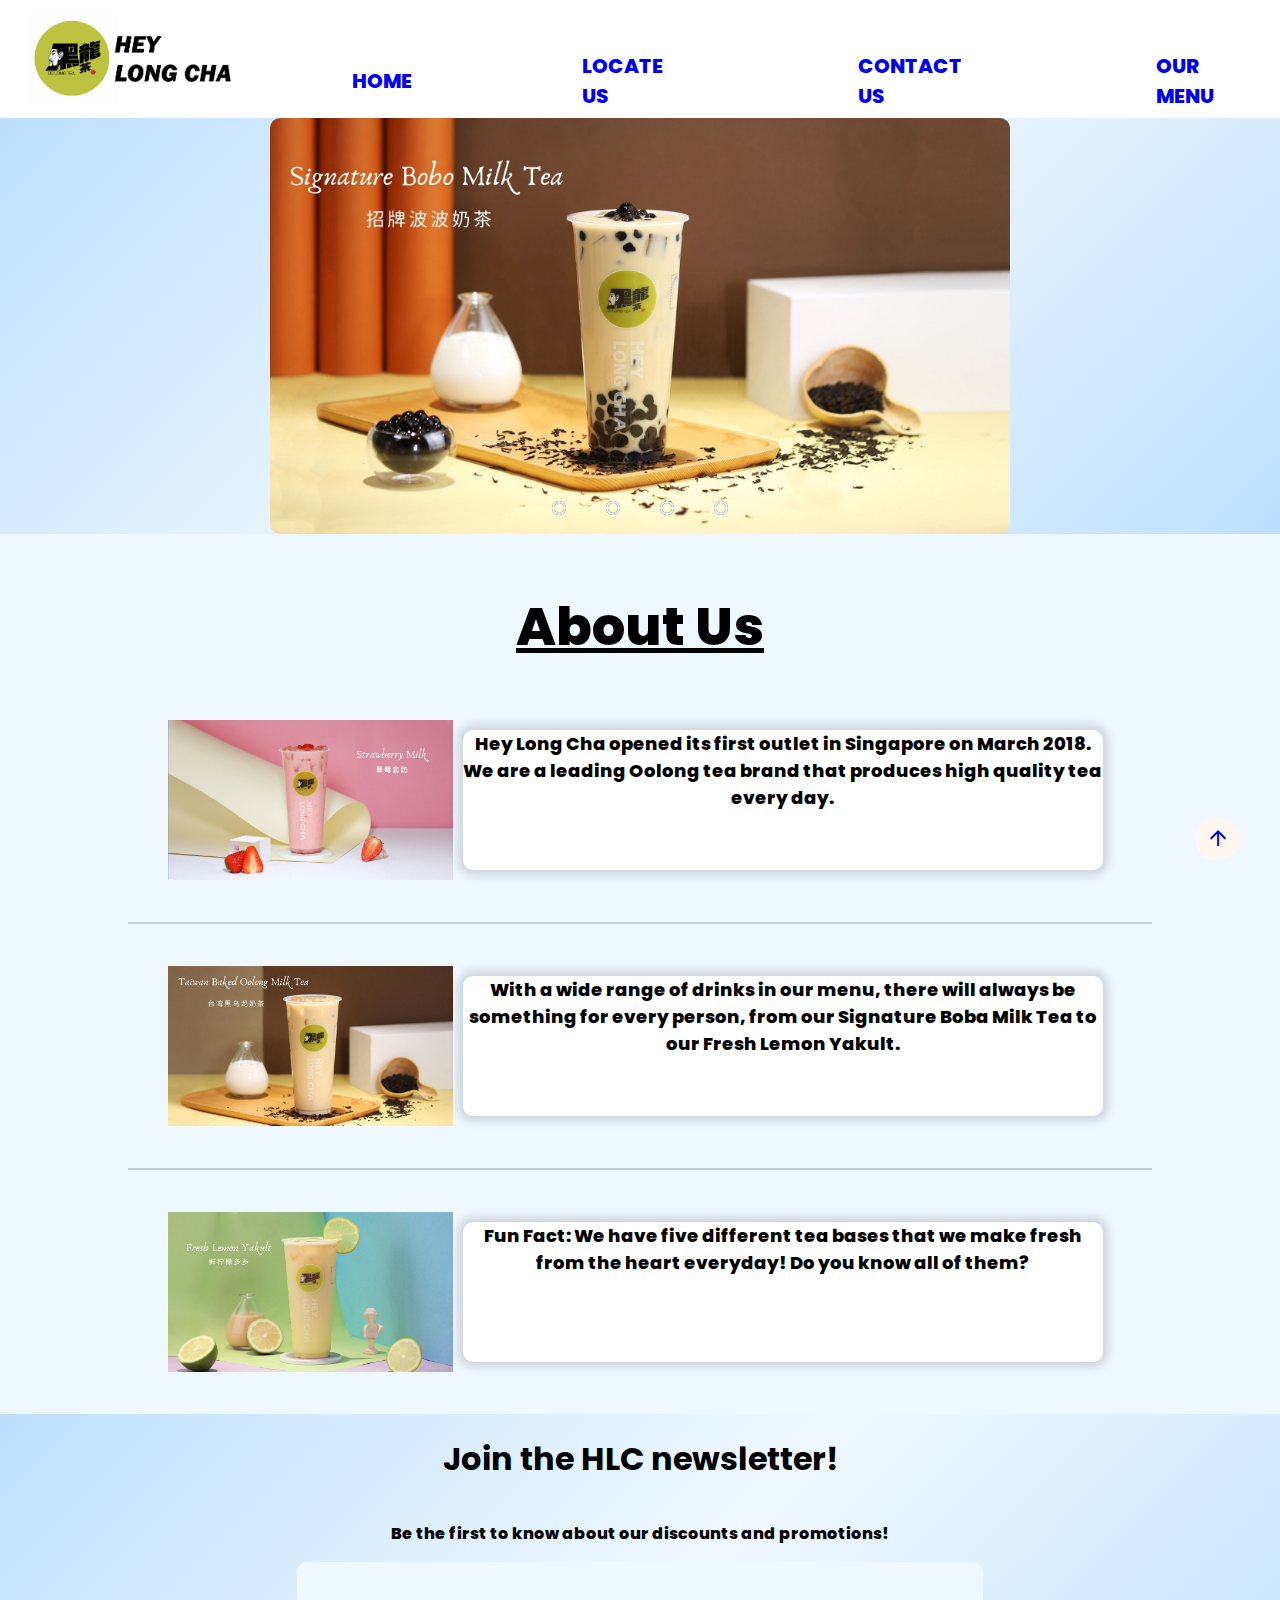
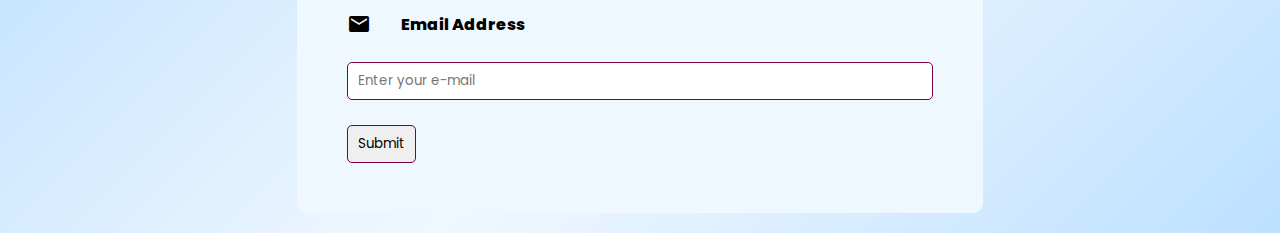
==== commit b3eacd69: "Finished filler for index.hmtl" ====
--- a/index.html
+++ b/index.html
@@ -409,9 +409,9 @@
     <p class="about-us"><u>About Us</u></p>
     <div class="content">
         <img src="Images/About_Us_1.png" alt="Strawberry Milk" width="285" height="160">
-        <p>Lorem ipsum dolor sit, amet consectetur adipisicing elit.
-            Placeat quo corrupti accusantium ducimus, dicta voluptatum totam nobis odit fugit obcaecati officiis.
-            Mollitia aliquid quibusdam magnam ipsam, repellendus modi tempore cum.
+        <p>Hey Long Cha opened its first outlet in Singapore on March 2018.
+            We are a leading Oolong tea brand that produces high quality tea
+            every day.
         </p>
     </div>
     <p class="padding"></p>
@@ -419,9 +419,8 @@
     <p class="padding"></p>
     <div class="content">
         <img src="Images/About_Us_2.jpg" alt="Oolong Milk" width="285" height="160">
-        <p>Lorem ipsum dolor sit amet, consectetur adipisicing elit. 
-            Consequuntur perferendis, eligendi voluptate dolor ad animi laboriosam officiis est, 
-            voluptatibus et nihil qui voluptatem nobis eaque!
+        <p> With a wide range of drinks in our menu, there will always be something
+            for every person, from our Signature Boba Milk Tea to our Fresh Lemon Yakult.
         </p>
     </div>
     <p class="padding"></p>
@@ -429,9 +428,9 @@
     <p class="padding"></p>
     <div class="content">
         <img src="Images/About_Us_3.jpg" alt="Fresh Lemon Yakult" width="285" height="160">
-        <p>Lorem ipsum dolor sit amet, consectetur adipisicing elit. 
-            Consequuntur perferendis, eligendi voluptate dolor ad animi laboriosam officiis est, 
-            voluptatibus et nihil qui voluptatem nobis eaque!
+        <p> 
+            Fun Fact: We have five different tea bases that we make fresh from the heart
+            everyday! Do you know all of them?
         </p>
     </div>
     <p class="padding"></p>
--- a/css/style.css
+++ b/css/style.css
@@ -179,9 +179,9 @@
     }
 }
 
-/*******
- * Location body
-  ****** */
+/***************************
+*       Location-Body
+ ***************************/
 #location-body {
     display: flex;
     flex-direction: column;
@@ -207,7 +207,6 @@
 }
 
 a{
-    columns: black;
     text-decoration: none;
 }
 
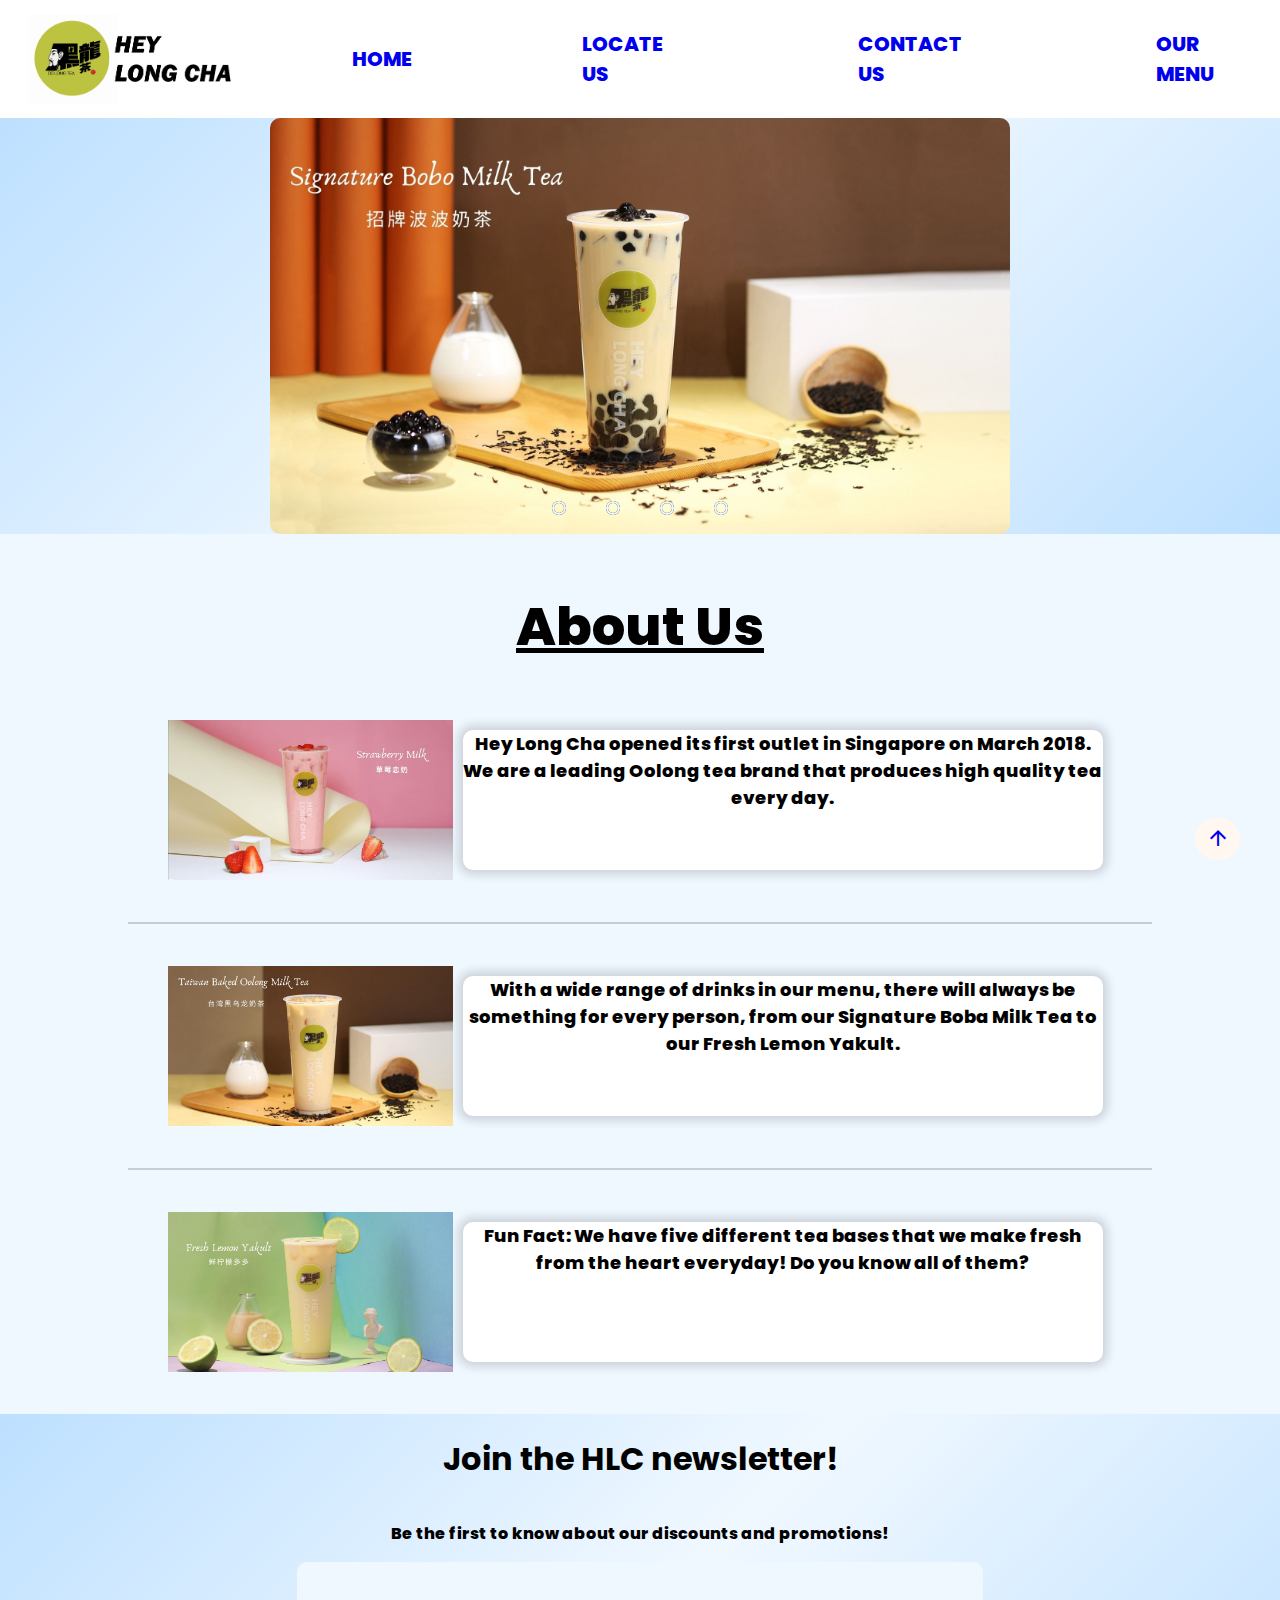
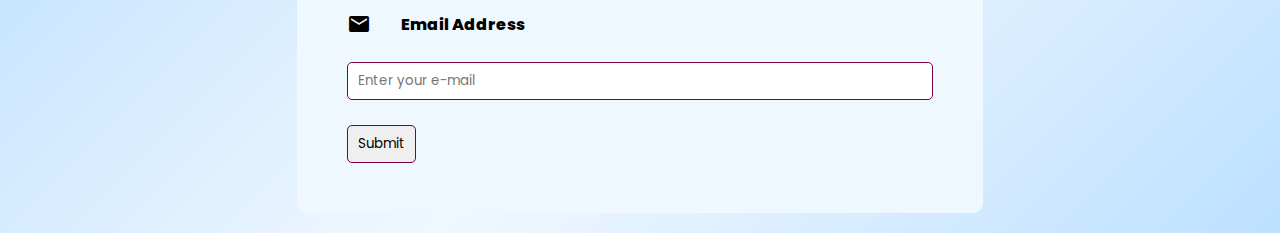
==== commit d3922d71: "Removed "logo-home" link, fixed nav animation" ====
--- a/index.html
+++ b/index.html
@@ -337,7 +337,7 @@
     <!--Navigation Bar start-->
     <header>
         <nav class="navbar">
-            <a href="index.html"><img src="Images/HLC_Name.png" alt="logo" class="logo" width="218" height="98"></a>
+            <img src="Images/HLC_Name.png" alt="logo" class="logo" width="218" height="98">
 
             <ul class="nav-menu">
                 <li class="nav-item">
--- a/css/style.css
+++ b/css/style.css
@@ -49,7 +49,7 @@
     flex-wrap: wrap;
     display: inline-block;
     margin-left: 110px;
-    padding-top: 44px;
+    padding: auto 0;
     position: relative;
 }
 
